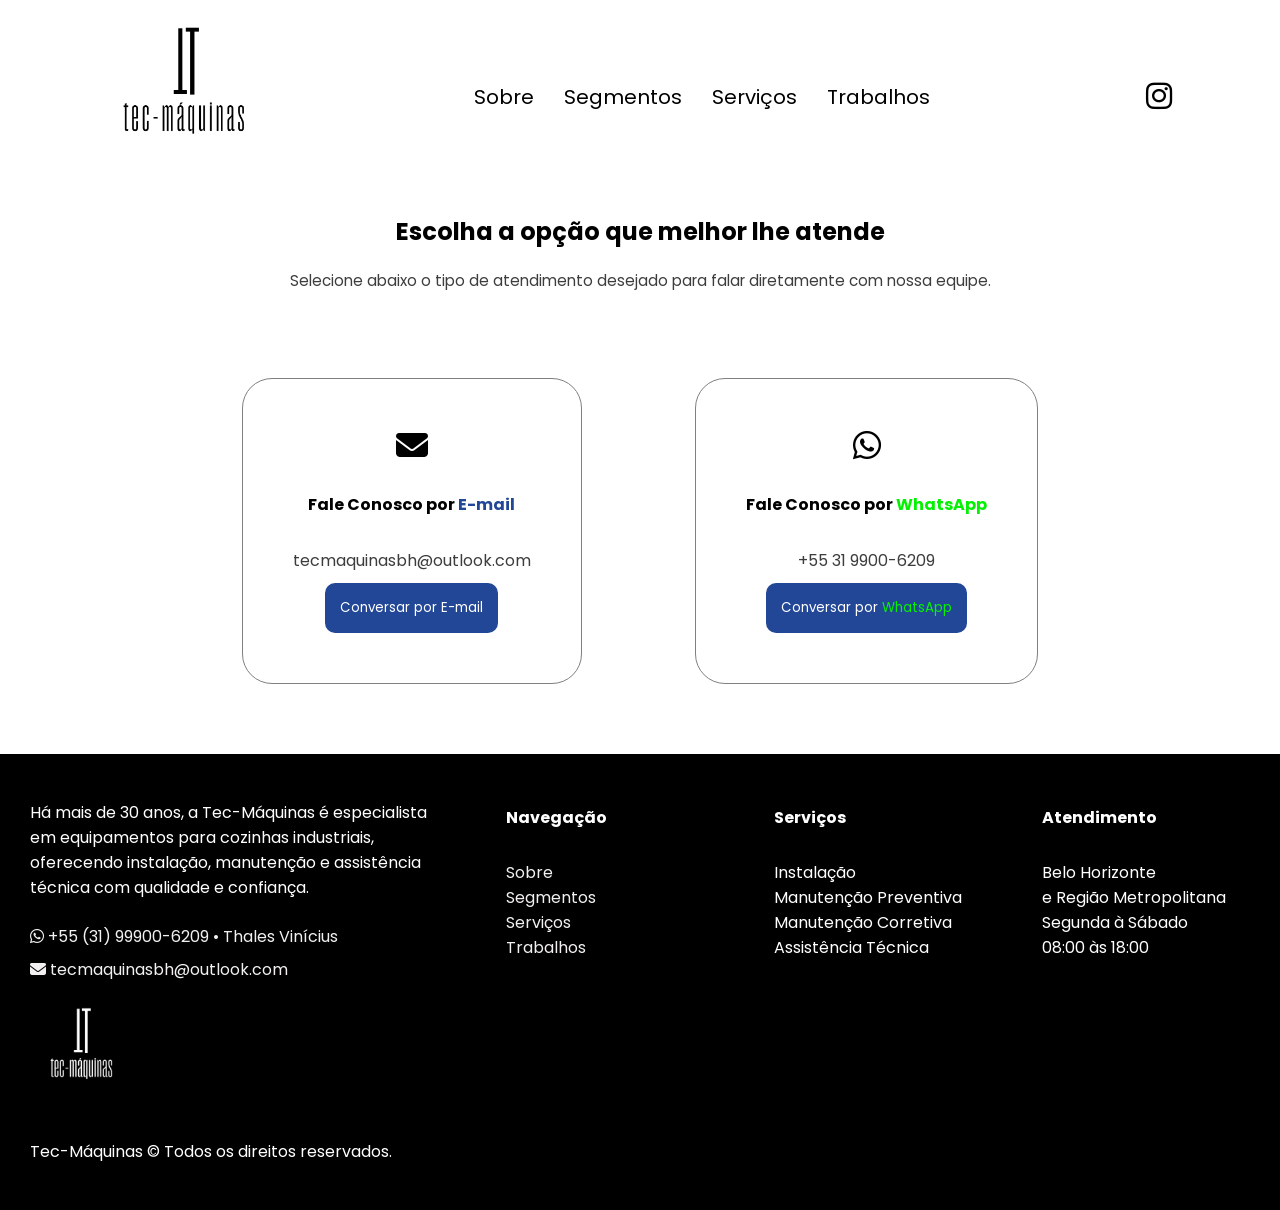
==== faleconosco.html @ 970ae254 "." ====
<!DOCTYPE html>
<html lang="pt-BR">

<head>
    <meta charset="UTF-8">
    <meta name="viewport" content="width=device-width, initial-scale=1.0">

    <link rel="stylesheet" href="assets/styles/style.css">
    <link rel="stylesheet" href="assets/styles/global.css">
    <link rel="stylesheet" href="assets/styles/responsividade.css">
    <link rel="stylesheet" href="assets/styles/sections.css">
    <link rel="stylesheet" href="assets/styles/style_faleconosco.css">

    <link rel="preconnect" href="https://fonts.googleapis.com">
    <link rel="preconnect" href="https://fonts.gstatic.com" crossorigin>

    <link href="https://fonts.googleapis.com/css2?family=Poppins:wght@100;200;300;400;500;600;700;800;900&display=swap"
        rel="stylesheet">

    <link rel="stylesheet" href="https://cdnjs.cloudflare.com/ajax/libs/font-awesome/6.7.2/css/all.min.css">

    <title>Tec-Máquinas | Fale Conosco</title>

    <link rel="icon" type="image/x-icon" href="imgs/logo branca png.png">
</head>

<body>
    <header>
        <div class="header_container">
            <a href="index.html">
                <img src="imgs/LOGO TEC-MAQUINAS BRANCA ESPACADO png.png" alt="">
            </a>
            <nav>
                <div class="nav_header">
                    <ul>
                        <li><a class="sobre-btn" href="./index.html#sobre-section">Sobre</a></li>
                        <li><a class="servicos-btn" href="./index.html#eq-section">Segmentos</a></li>
                        <li><a class="servicos-btn" href="./index.html#servicos-section">Serviços</a></li>
                        <li><a class="trabalhos-btn" href="./index.html#trabalhos-section">Trabalhos</a></li>
                    </ul>
                </div>
            </nav>
            <button class="menu-toggle">
                <i class="fa-solid fa-bars"></i>
            </button>
            <a href="https://www.instagram.com/tecmaquinascozinhasindustriais?utm_source=ig_web_button_share_sheet&igsh=ZDNlZDc0MzIxNw=="
                target="_blank">
                <i class="fa-brands fa-instagram"></i>
            </a>
        </div>
    </header>

    <main>
        <div class="container">
            <h2 style="text-align: center;">Escolha a opção que melhor lhe atende</h2>
            <p style="text-align: center; font-size: 0.95rem; color: #3d3d3d; margin-top: 8px;">
                Selecione abaixo o tipo de atendimento desejado para falar diretamente com nossa equipe.
            </p>
            <div class="container_fale_conosco">

                <div class="container_child_fale_conosco">
                    <i class="fa-solid fa-envelope" ;></i>
                    <h4>Fale Conosco por <span style="color: #224797;">E-mail</span></h4>
                    <span style="color: #3d3d3d;">tecmaquinasbh@outlook.com</span>
                    <a href="mailto:tecmaquinasbh@outlook.com" target="_blank">
                        <button>Conversar por E-mail</button>
                    </a>
                </div>
                <div class="container_child_fale_conosco">
                    <i class="fa-brands fa-whatsapp"></i>
                    <h4>Fale Conosco por <span style="color: rgb(4, 241, 4);">WhatsApp</span></h4>
                    <span style="color: #3d3d3d;">+55 31 9900-6209</span>
                    <a href="https://wa.me/5531999006209" target="_blank">
                        <button>Conversar por <span style="color: rgb(4, 241, 4);">WhatsApp</span></button>
                    </a>
                </div>

            </div>
        </div>
    </main>

    <footer>

        <div class="footer_container">
            <div class="containers_child_footer">

                <p>
                    Há mais de 30 anos, a Tec-Máquinas é especialista em equipamentos para cozinhas industriais,
                    oferecendo instalação, manutenção e assistência técnica com qualidade e confiança.

                </p>

                <a href="https://wa.me/5531999006209">
                    <i class="fa-brands fa-whatsapp"></i>
                    <span>+55 (31) 99900-6209 • Thales Vinícius</span>
                </a>

                <a href="mailto:tecmaquinasbh@outlook.com">
                    <i class="fa-solid fa-envelope"></i>
                    <span>tecmaquinasbh@outlook.com</span>
                </a>
                <img src="imgs/logo branca png.png" alt="">
                <p>Tec-Máquinas &copy; Todos os direitos reservados.</p>
            </div>
            <div class="containers_child_footer">
                <h4>
                    Navegação
                </h4>
                <ul>
                    <li><a class="sobre-btn" href="./index.html#sobre-section">Sobre</a></li>
                    <li><a class="servicos-btn" href="./index.html#eq-section">Segmentos</a></li>
                    <li><a class="servicos-btn" href="./index.html#servicos-section">Serviços</a></li>
                    <li><a class="trabalhos-btn" href="./index.html#trabalhos-section">Trabalhos</a></li>
                </ul>
            </div>
            <div class="containers_child_footer">
                <h4>
                    Serviços
                </h4>
                <ul>
                    <li>Instalação</li>
                    <li>Manutenção Preventiva</li>
                    <li>Manutenção Corretiva</li>
                    <li>Assistência Técnica</li>
                </ul>
            </div>
            <div class="containers_child_footer">
                <h4>
                    Atendimento
                </h4>
                <ul>
                    <li>Belo Horizonte <br>e Região Metropolitana</li>
                    <li>Segunda à Sábado</li>
                    <li>08:00 às 18:00</li>
                </ul>
            </div>
        </div>


    </footer>
    
    <a href="#" id="btn-topo" class="btn-subir">⬆</a>
    <script src="assets/scripts/scripts.js"></script>
</body>

</html>
---- assets/styles/style.css ----
/* HEADER */
.header_container {
    display: flex;
    justify-content: space-around;
    align-items: center;
    flex-direction: row;
    flex-wrap: wrap;
    padding: 0px;
    margin: 0px;
}

.header_container img {
    max-width: 150px;
    height: auto;
    transition: 0.3s;
    padding: 0px;
    margin: 0px;
}

.header_container img:hover {
    transition: 0.5s;
    transform: scale(1.02);
}

.nav_header {
    text-decoration: none;
    list-style: none;
    color: black;
}

.nav_header ul {
    font-size: 20px;
    display: flex;
}

.nav_header li:hover {
    transition: 0.3s;
    transform: scale(1.03);
    cursor: pointer;
    color: rgb(34, 71, 151);
}

.nav_header li {
    transition: 0.3s;
}

.nav_header a {
    transition: 0.3s;
}

.nav_header a:hover {
    transition: 0.3s;
    transform: scale(1.03);
    cursor: pointer;
    color: rgb(34, 71, 151);
}

.header_container i {
    font-size: 30px;
    color: rgb(0, 0, 0);
    transition: 0.3s;
}

.header_container i:hover {
    cursor: pointer;
    color: #C13584;
    transform: scale(1.03);
}

.btn-orcamento {

    size: 330px;
    font-family: "Poppins";
    border-radius: 10px;
    border: none;
    padding: 15px;
    color: white;
    background-color: rgb(34, 71, 151);
}

.btn-orcamento:hover {
    cursor: pointer;
    transition: 0.3s;
    transform: scale(1.02);
}

/* MAIN */

.main-section {
    /* Criamos uma camada preta transparente em cima da imagem */
    background-image: linear-gradient(rgba(0, 0, 0, 0.3), rgba(0, 0, 0, 0.3)), url(../../imgs/cozinha-industrial-editada.jpg);
    /* 3. A imagem lá no fundo */
    /* 3. A imagem lá no fundo */
    background-repeat: no-repeat;
    background-size: cover;
    background-position: center;
    box-shadow: 0 10px 30px rgba(0, 0, 0, 0.3);
    width: 100%;
    height: 550px;

    /* Propriedades extras para alinhar os textos que você colocar dentro dela */
    display: flex;
    justify-content: center;
    text-align: center;
    align-items: center;
    color: white;
    font-size: 20px;
}

.main-section p {
    max-width: 650px;
    line-height: 1.7;
}



.cards-container {
    display: flex;
    flex-direction: row;
    flex-wrap: wrap;
    justify-content: center;
    gap: 20px;
    margin-top: 30px;
    width: 100%;
}


.card-eq {
    display: flex;
    align-items: center;
    flex-direction: column;
    text-align: center;

    border-radius: 8px;
    padding: 24px;
    width: 280px;
    box-shadow: 0 4px 6px rgba(34, 71, 151, 0.58);
    transition: transform 0.2s;
}

.card-eq:hover {
    transform: translateY(-5px);
}


.card-eq img {
    border-radius: 5px;
    width: 100%;
    height: auto;
    margin-bottom: 16px;
}

/* BOX-HELP */

.container-boxh {
    margin: 100px 200px 100px 200px;
    border-radius: 30px;
    border: 1px solid rgba(128, 128, 128, 0.357);
    padding: 40px 0px 40px 0px;
    text-align: center;
    display: flex;
    align-items: center;
    flex-direction: column;
    justify-content: center;
    font-size: 15px;
}

.container-boxh p {
    max-width: 590px;
    padding: 20px;
}

.container-boxh button {
    font-size: 17px;
    font-family: "Poppins";
    border-radius: 10px;
    border: none;
    padding: 15px;
    color: white;
    background-color: #239627;

}

.container-boxh button:hover {
    cursor: pointer;
    transition: 0.2s;
    transform: scale(1.02);
}


/* SOBRE */

.container-sobre {
    background-color: rgba(211, 205, 205, 0.295);
    padding: 20px;
    border-radius: 30px 30px 0px 0px;
    margin-top: 100px;
    display: flex;
    flex-direction: row;
    align-items: center;
    justify-content: center;
    gap: 40px;

}

.sobre-desc {
    flex: 1;
    max-width: 50%;
}

.sobre-img {
    flex: 1;
    max-width: 45%;
}

.container-sobre img {
    border-radius: 30px;
    width: 100%;
    /* Em vez de 500px fixos, ela vai se adaptar ao tamanho da div pai */
    max-width: 500px;
    /* Mas ela nunca vai passar de 500px se a tela for gigante */
    height: auto;
    transition: 0.2s;
    box-shadow: 20px 10px 30px rgba(0, 0, 0, 0.6);
}

.container-sobre img:hover {
    cursor: pointer;
    transition: 0.2s;
    transform: scale(1.01);
}

/* BOX-SOBRE */

.container_box_sobre {
    background-color: rgba(211, 205, 205, 0.295);
    padding: 20px;
    border-radius: 0px 0px 30px 30px;
    display: flex;
    justify-content: space-evenly;
    align-items: center;
    flex-direction: row;
    gap: 40px;
    text-align: center;
    padding: 50px;
}

.card-box-sobre {
    display: flex;
    justify-content: center;
    align-items: center;
    flex-direction: column;
    border-radius: 30px;
    padding: 20px;
    border: 1px solid rgba(82, 80, 80, 0.548);
    box-shadow: 5px 10px 5px rgba(0, 0, 0, 0.3);

}

.card-box-sobre:hover {
    cursor: default;
    transform: translateY(-1px);
    transition: 0.2s;
    border: 1px solid #224797;
}

.card-box-sobre p {
    max-width: 250px;
    line-height: 1.5;
}

.card-box-sobre i {
    color: #224797;
    font-size: 25px;
}

/* TRABALHOS REALIZADOS */

.container_trabalhos {
    display: flex;
    flex-direction: row;
    align-items: center;
    /* Alinha o texto e a imagem verticalmente ao centro */
    justify-content: space-between;
    /* Distribui o espaço entre o texto e a imagem */
    gap: 30px;
    /* Um espaço um pouco maior fica mais elegante */
    padding: 40px;
    /* Espaçamento interno para o conteúdo não colar na borda da tela */
}

.container_trabalhos h4 {
    color: #224797;
}

/* Garante que o texto e a imagem dividam o espaço meio a meio */
.trabalhos_conteudo,
.trabalhos_imagem {
    flex: 1;
}

.container_trabalhos img {
    transition: 0.3s;
    box-shadow: 10px 10px 30px;
    width: 100%;
    max-width: 550px;
    height: 350px;
    object-fit: cover;
    border-radius: 20px;
}

.container_trabalhos img:hover {
    box-shadow: 10px 10px 30px;
    cursor: default;
    transition: 0.3s;
    transform: scale(1.01);
}

.footer_container {
    padding: 150px;
    color: #F2F0F0;
    padding: 30px;
    background-color: black;
    justify-content: space-around;
    gap: 30px;
    display: grid;
    grid-template-columns: 2fr 1fr 1fr 1fr;
    gap: 60px;
}

.footer_container img {
    padding: 0px;
    margin: 0px;
    max-width: 100px;
    height: auto;
    transition: 0.2s;
}

.containers_child_footer {
    display: flex;
    gap: 0.5rem;
    flex-direction: column;
    color: #F2F0F0;
    max-width: 550px;
}

.containers_child_footer a {
    padding: 0px;
    margin: 0px;
    transition: 0.3s;
    color: #F2F0F0;
}

.containers_child_footer i:hover {
    cursor: default;
}

.containers_child_footer span:hover {
    cursor: pointer;
    transition: 0.1s;
    color: #224797;
}

.containers_child_footer {
    display: flex;
    gap: 0.5rem;
    flex-direction: column;
    color: white;
    max-width: 550px;
}

.containers_child_footer a {
    text-decoration: none;
    list-style: none;
    color: white;
    padding: 0px;
    margin: 0px;
    transition: 0.3s;
    color: #F2F0F0;
}

.containers_child_footer a:hover {
    cursor: pointer;
    transition: 0.1s;
    color: #224797;
}

.containers_child_footer li:hover {
    color: #3a77fcc5;
    cursor: default;
}

/* SERVIÇOS */

.container-cards-servicos {
    transition: 0.3s;
    padding: 30px;
    gap: 70px;
    display: flex;
    text-align: start;
    justify-content: space-around;
    flex-direction: row;
}

.cards-servicos {
    padding: 50px;
    border-radius: 30px;
    border: solid 1px rgba(48, 47, 47, 0.719);
}

.cards-servicos i {
    transition: 0.3s;
    background-color: #2247972c;
    color: black;
    font-size: 25px;
    margin: 5px;
    padding: 15px;
    border-radius: 5px;
    border: solid 1px rgba(0, 0, 0, 0);
}

.cards-servicos:hover {
    box-shadow: 5px 10px 40px rgba(0, 0, 0, 0.137);
    cursor: default;
    transition: 0.3s;
    border-color: #224797;
}

.cards-servicos:hover i {
    cursor: default;
    transition: 0.3s;
    color: white;
    background-color: #224797;
}
.menu-toggle {
    display: none;

    background: none;
    border: none;

    font-size: 30px;
    cursor: pointer;
}

.whatsapp-float {
    position: fixed;
    left: 20px;
    bottom: 20px;

    width: 60px;
    height: 60px;

    background-color: #25D366;
    color: white;

    border-radius: 50%;

    display: flex;
    justify-content: center;
    align-items: center;

    text-decoration: none;

    font-size: 32px;

    box-shadow: 0 5px 15px rgba(0,0,0,.3);

    transition: .3s;
    z-index: 9999;
}

.whatsapp-float:hover {
    transform: scale(1.08);
    background-color: #20b358;
}
.whatsapp-float {
    animation: aparecer 0.5s ease;
}

@keyframes aparecer {
    from {
        opacity: 0;
        transform: translateY(20px);
    }

    to {
        opacity: 1;
        transform: translateY(0);
    }
}
.whatsapp-float {
    opacity: 1;
    transition: opacity .3s ease;
}

.whatsapp-float.hide {
    opacity: 0;
    pointer-events: none;
}
---- assets/styles/global.css ----
ul {
    gap: 30px;
    list-style-type: none;
    padding: 0;
    margin: 0;
}

html,
body {
    font-family: "Poppins";
    padding: 0px;
    margin: 0px;
    scroll-behavior: smooth;
}

.container {
    margin: 0 10%;
}

header {
    margin: 0px;
    padding: 0px;
}

a {
    color: black;
    text-decoration: none;
}

.btn-subir {
    transition: 0.3s;
    position: fixed;
    bottom: 20px;
    right: 20px;
    background-color: #224797;
    color: white;
    padding: 10px 15px;
    border-radius: 5px;
    text-decoration: none;
    z-index: 9999;
    /* <--- Adicione isso aqui! */
    display: inline-block;
}

.btn-subir:hover {
    transition: 0.3s;
    transform: scale(1.03);
    background-color: #0056b3;
    /* Cor quando passa o mouse */
}
---- assets/styles/responsividade.css ----
/* =======================================================
   TABLETS
======================================================= */

@media (max-width: 992px) {

    .trabalhos-section.mobile {
        display: block;
    }

    body {
        padding: 0px;
        margin: 0px;
    }

    .header_container {
        display: flex;
        flex-direction: row;
        padding: 0px;
        margin: 0px;
    }

    .nav_header ul {
        gap: 20px;
        font-size: 18px;
    }

    .container-sobre {
        flex-direction: column;
        text-align: center;
    }

    .sobre-desc,
    .sobre-img {
        max-width: 100%;
    }

    .container_box_sobre {
        flex-wrap: wrap;
    }

    .container-cards-servicos {
        flex-wrap: wrap;
        justify-content: center;
        gap: 30px;
    }

    .footer_container {
        
        grid-template-columns: 1fr 1fr;
        gap: 40px;
    }

    .containers_child_footer{
        text-align: start;
    }

    .container-boxh {
        margin: 80px 40px;
    }

    .container_trabalhos {
        flex-direction: column;
        text-align: center;
    }

    .container_trabalhos:nth-child(even) {
        flex-direction: column;
    }

    .container_trabalhos img {
        max-width: 100%;
        height: auto;
    }

    .container {
        padding: 0px;
        margin: 0px;
    }

    * {
        box-sizing: border-box;
    }

}

/* =======================================================
   CELULARES
======================================================= */

@media (max-width:768px) {
    

    * {
        box-sizing: border-box;
    }

    .container {
        padding: 0px;
        margin: 0px;
    }

    h2 {
        font-size: 2rem;
    }

    p {
        font-size: .95rem;
    }

    .container {
        margin: 0;
        padding: 20px;
    }

    /* HEADER */

    body {
        padding: 0px;
        margin: 0px;
    }

    .header_container {
        display: flex;
        flex-direction: row;
        padding: 0px;
        margin: 0px;
    }

    .header_container img {
        width: 130px;
    }

    .nav_header ul {
        flex-direction: column;
        gap: 15px;
        font-size: 18px;
        align-items: center;
    }

    /* HERO */

    .main-section {
        height: 420px;
        padding: 30px;
        font-size: 16px;
        width: 100%;
    }

    .main-section p {
        padding: 0 !important;
    }

    .btn-orcamento {
        width: 100%;
        max-width: 300px;
    }

    /* SEGMENTOS */

    .cards-container {
        gap: 20px;
    }

    .card-eq {
        width: 100%;
        max-width: 350px;
    }

    /* SOBRE */

    .container-sobre {
        margin-top: 100px;
        flex-direction: column;
        text-align: center;
        gap: 30px;
    }

    .sobre-desc,
    .sobre-img {
        max-width: 100%;
    }

    .container_box_sobre {
        flex-direction: column;
        gap: 20px;
        margin-bottom: 80px;
    }

    .card-box-sobre {
        width: 100%;
        box-sizing: border-box;
    }

    /* SERVIÇOS */

    .container-cards-servicos {
        flex-direction: column;
        align-items: center;
        gap: 25px;
    }

    .cards-servicos {
        width: 100%;
        max-width: 350px;
        padding: 30px;
        box-sizing: border-box;
    }

    /* TRABALHOS */

    .container_trabalhos {
        flex-direction: column !important;
        text-align: center;
        padding: 20px;
    }

    
    .container_trabalhos img {
        width: 100%;
        height: auto;
    }

    .trabalhos_imagem {
        width: 300px;
    }
    .trabalhos_conteudo{
        font-size: 15px;
    }


    /* CONTATO */

    .container-boxh {
        margin: 70px 20px;
        padding: 30px 20px;
    }

    /* FOOTER */

    .footer_container {
        grid-template-columns: 1fr;
        
        padding: 40px 20px;
        gap: 35px;
    }

    .containers_child_footer {
        align-items: start;
    }


    .menu-toggle {

        display: block;

    }



    .nav_header {
        z-index: 9999;



        position: absolute;



        top: 90px;

        left: 0;



        width: 100%;



        background: white;



        display: none;



        padding: 20px 0;



        box-shadow: 0 5px 15px rgba(0, 0, 0, .1);

    }



    .nav_header ul {



        flex-direction: column;

        align-items: center;

        gap: 20px;



    }



    .nav_header.active {

        display: block;
        z-index: 999;

    }
}
---- assets/styles/sections.css ----
#eq-section {
    margin-top: 60px;
    padding: 20px;
    text-align: center;
    display: flex;
    flex-direction: column;
    align-items: center;
}

#trabalhos-section {
    background-color: rgba(211, 205, 205, 0.295);
    padding: 20px;
    border-radius: 30px
}
#servicos-section{
    margin-bottom: 100px;
    margin-top: 100px;
}
---- assets/styles/style_faleconosco.css ----
.container_fale_conosco {
    display: flex;
    text-align: center;
    flex-direction: row;
    justify-content: space-evenly;

}

.container_child_fale_conosco {
    border: 1px solid gray;
    border-radius: 30px;
    padding: 50px;
    margin: 70px 0px 70px 0px;
    display: flex;
    flex-direction: column;
    gap: 10px;
    font-size: 1rem;
}
.container_child_fale_conosco i{
    font-size: 2rem;
}

.container_child_fale_conosco button {
    size: 330px;
    font-family: "Poppins";
    border-radius: 10px;
    border: none;
    padding: 15px;
    color: white;
    background-color: rgb(34, 71, 151);
    transition: 0.3s;
}
.container_child_fale_conosco button:hover{
    cursor: pointer;
    transition: 0.3s;
    transform: scale(1.02);
}

@media (max-width:768px){

    .container_fale_conosco{
        flex-direction: column;
        align-items: center;
    }

    .container_child_fale_conosco{
        width:90%;
        margin:20px 0;
    }

}
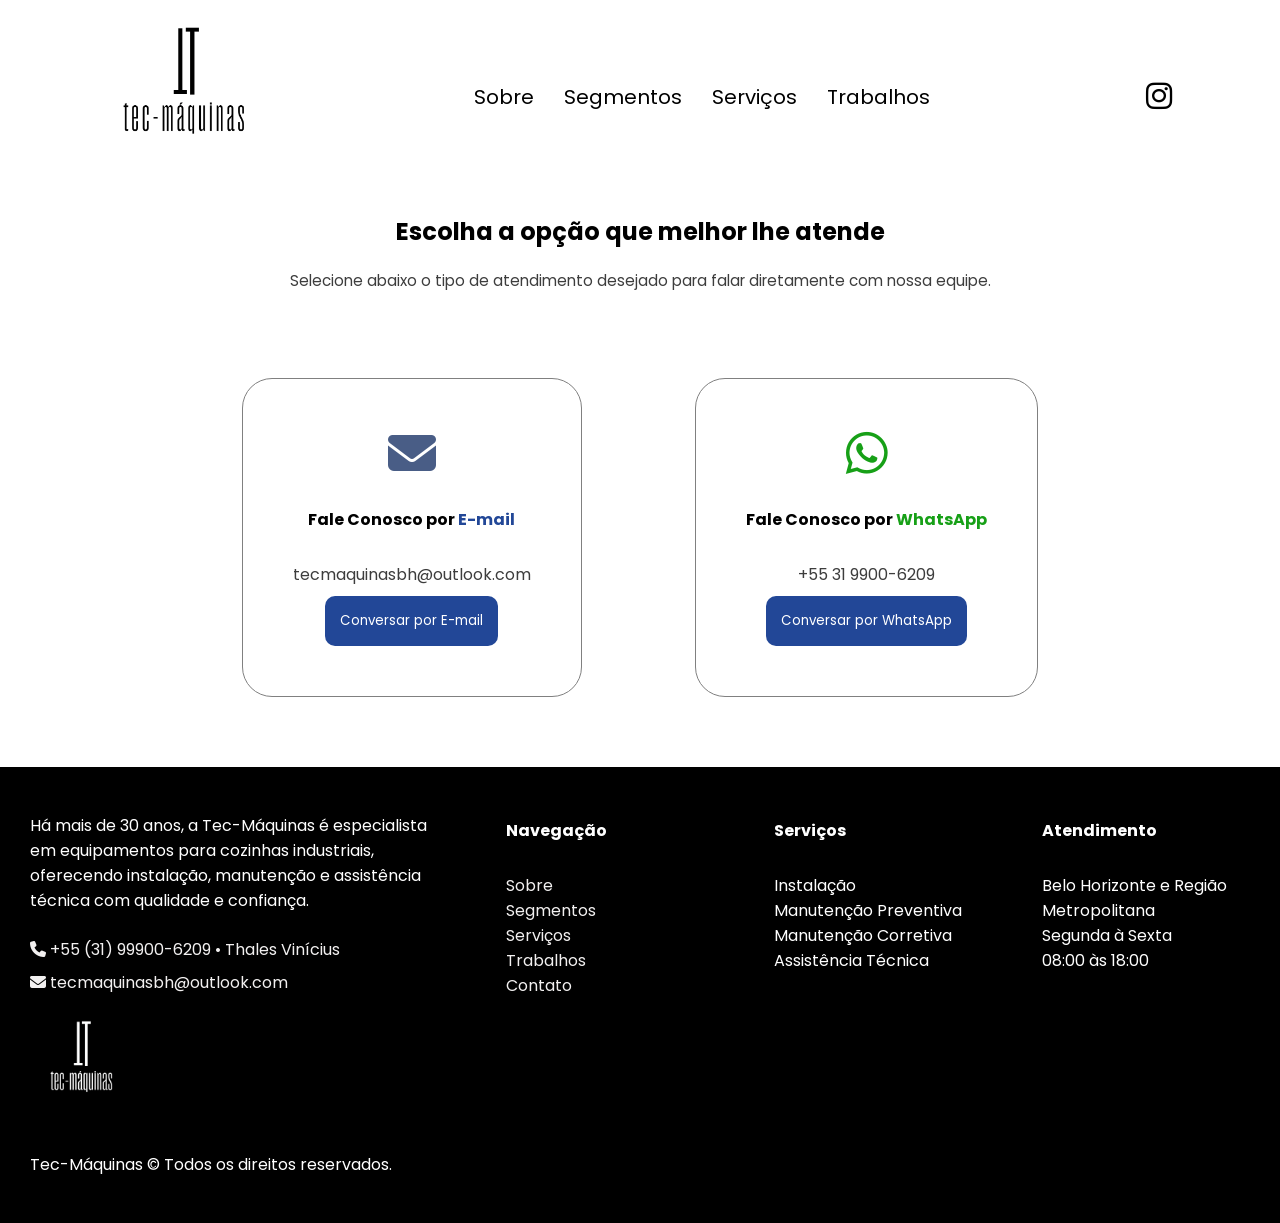
==== commit aad2af9e: "." ====
--- a/faleconosco.html
+++ b/faleconosco.html
@@ -59,7 +59,7 @@
             <div class="container_fale_conosco">
 
                 <div class="container_child_fale_conosco">
-                    <i class="fa-solid fa-envelope" ;></i>
+                    <i class="fa-solid fa-envelope" style="color: #495d86;"></i>
                     <h4>Fale Conosco por <span style="color: #224797;">E-mail</span></h4>
                     <span style="color: #3d3d3d;">tecmaquinasbh@outlook.com</span>
                     <a href="mailto:tecmaquinasbh@outlook.com" target="_blank">
@@ -67,11 +67,11 @@
                     </a>
                 </div>
                 <div class="container_child_fale_conosco">
-                    <i class="fa-brands fa-whatsapp"></i>
-                    <h4>Fale Conosco por <span style="color: rgb(4, 241, 4);">WhatsApp</span></h4>
+                    <i class="fa-brands fa-whatsapp" style="color: rgb(23, 160, 23);"></i>
+                    <h4>Fale Conosco por <d style="color: rgb(23, 160, 23);">WhatsApp</h4>
                     <span style="color: #3d3d3d;">+55 31 9900-6209</span>
                     <a href="https://wa.me/5531999006209" target="_blank">
-                        <button>Conversar por <span style="color: rgb(4, 241, 4);">WhatsApp</span></button>
+                        <button>Conversar por WhatsApp</button>
                     </a>
                 </div>
 
@@ -90,8 +90,8 @@
 
                 </p>
 
-                <a href="https://wa.me/5531999006209">
-                    <i class="fa-brands fa-whatsapp"></i>
+                <a href="tel:+553199900-6209">
+                    <i class="fa-solid fa-phone"></i>
                     <span>+55 (31) 99900-6209 • Thales Vinícius</span>
                 </a>
 
@@ -107,10 +107,11 @@
                     Navegação
                 </h4>
                 <ul>
-                    <li><a class="sobre-btn" href="./index.html#sobre-section">Sobre</a></li>
-                    <li><a class="servicos-btn" href="./index.html#eq-section">Segmentos</a></li>
-                    <li><a class="servicos-btn" href="./index.html#servicos-section">Serviços</a></li>
-                    <li><a class="trabalhos-btn" href="./index.html#trabalhos-section">Trabalhos</a></li>
+                    <li><a class="sobre-btn" href="#sobre-section">Sobre</a></li>
+                    <li><a class="servicos-btn" href="#eq-section">Segmentos</a></li>
+                    <li><a class="servicos-btn" href="#servicos-section">Serviços</a></li>
+                    <li><a class="trabalhos-btn" href="#trabalhos-section">Trabalhos</a></li>
+                    <li><a href="#contato-section">Contato</a></li>
                 </ul>
             </div>
             <div class="containers_child_footer">
@@ -129,8 +130,8 @@
                     Atendimento
                 </h4>
                 <ul>
-                    <li>Belo Horizonte <br>e Região Metropolitana</li>
-                    <li>Segunda à Sábado</li>
+                    <li>Belo Horizonte e Região Metropolitana</li>
+                    <li>Segunda à Sexta</li>
                     <li>08:00 às 18:00</li>
                 </ul>
             </div>
@@ -138,7 +139,7 @@
 
 
     </footer>
-    
+
     <a href="#" id="btn-topo" class="btn-subir">⬆</a>
     <script src="assets/scripts/scripts.js"></script>
 </body>
--- a/assets/styles/style.css
+++ b/assets/styles/style.css
@@ -144,9 +144,10 @@
 
 
 .card-eq img {
+    object-fit: cover;
     border-radius: 5px;
     width: 100%;
-    height: auto;
+    height: 200px;
     margin-bottom: 16px;
 }
 
@@ -245,12 +246,13 @@
     padding: 50px;
 }
 
-.card-box-sobre {
+.card-box-sobre {    
     display: flex;
     justify-content: center;
     align-items: center;
     flex-direction: column;
     border-radius: 30px;
+    height: 200px;
     padding: 20px;
     border: 1px solid rgba(82, 80, 80, 0.548);
     box-shadow: 5px 10px 5px rgba(0, 0, 0, 0.3);
@@ -403,6 +405,7 @@
 }
 
 .cards-servicos {
+    width: 100%;
     padding: 50px;
     border-radius: 30px;
     border: solid 1px rgba(48, 47, 47, 0.719);
@@ -419,6 +422,30 @@
     border: solid 1px rgba(0, 0, 0, 0);
 }
 
+.cards-servicos ul {
+    list-style: none;
+    padding: 0;
+    margin: 15px 0 0;
+}
+
+.cards-servicos li {
+    margin: 8px 0;
+    text-align: left;
+}
+
+.cards-servicos li::before {
+    content: "✓";
+    color: #224797;
+    font-weight: bold;
+    margin-right: 8px;
+}
+
+.destaque-contrato {
+    transform: scale(1.03);
+    border: 1px solid #1d7a1d;
+    position: relative;
+}
+
 .cards-servicos:hover {
     box-shadow: 5px 10px 40px rgba(0, 0, 0, 0.137);
     cursor: default;
@@ -432,6 +459,14 @@
     color: white;
     background-color: #224797;
 }
+
+
+.tag-card{
+    display: flex;
+    justify-content: center;
+    font-size: 14px
+}
+
 .menu-toggle {
     display: none;
 
--- a/assets/styles/style_faleconosco.css
+++ b/assets/styles/style_faleconosco.css
@@ -13,11 +13,11 @@
     margin: 70px 0px 70px 0px;
     display: flex;
     flex-direction: column;
-    gap: 10px;
+    gap: 9px;
     font-size: 1rem;
 }
 .container_child_fale_conosco i{
-    font-size: 2rem;
+    font-size: 3rem;
 }
 
 .container_child_fale_conosco button {
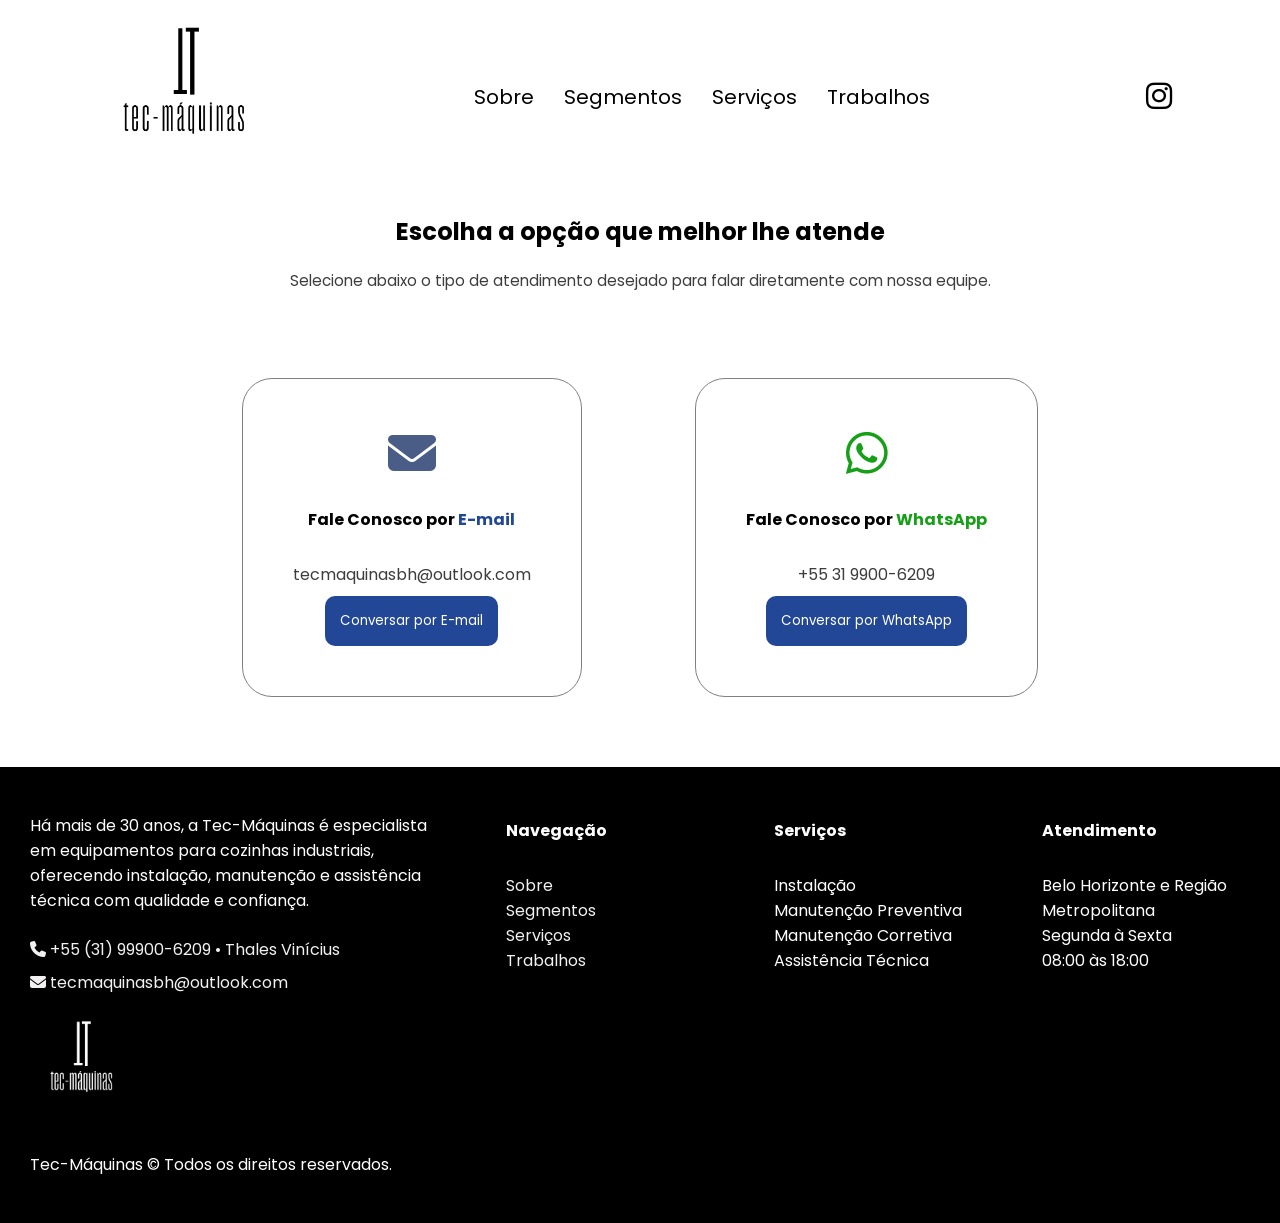
==== commit e6d62aea: "feat: criar páginas individuais dos segmentos e aprimorar estrutura SEO - Criadas páginas individuai" ====
--- a/faleconosco.html
+++ b/faleconosco.html
@@ -70,7 +70,7 @@
                     <i class="fa-brands fa-whatsapp" style="color: rgb(23, 160, 23);"></i>
                     <h4>Fale Conosco por <d style="color: rgb(23, 160, 23);">WhatsApp</h4>
                     <span style="color: #3d3d3d;">+55 31 9900-6209</span>
-                    <a href="https://wa.me/5531999006209" target="_blank">
+                    <a href="https://wa.me/5531999006209?text=Ol%C3%A1!%20Gostaria%20de%20solicitar%20um%20or%C3%A7amento%20para%20meu%20equipamento.%20Poderia%20me%20ajudar%3F" target="_blank">
                         <button>Conversar por WhatsApp</button>
                     </a>
                 </div>
@@ -107,11 +107,10 @@
                     Navegação
                 </h4>
                 <ul>
-                    <li><a class="sobre-btn" href="#sobre-section">Sobre</a></li>
-                    <li><a class="servicos-btn" href="#eq-section">Segmentos</a></li>
-                    <li><a class="servicos-btn" href="#servicos-section">Serviços</a></li>
-                    <li><a class="trabalhos-btn" href="#trabalhos-section">Trabalhos</a></li>
-                    <li><a href="#contato-section">Contato</a></li>
+                    <li><a class="sobre-btn" href="./index.html#sobre-section">Sobre</a></li>
+                    <li><a class="servicos-btn" href="./index.html#eq-section">Segmentos</a></li>
+                    <li><a class="servicos-btn" href="./index.html#servicos-section">Serviços</a></li>
+                    <li><a class="trabalhos-btn" href="./index.html#trabalhos-section">Trabalhos</a></li>
                 </ul>
             </div>
             <div class="containers_child_footer">
--- a/assets/styles/style.css
+++ b/assets/styles/style.css
@@ -87,10 +87,7 @@
 /* MAIN */
 
 .main-section {
-    /* Criamos uma camada preta transparente em cima da imagem */
     background-image: linear-gradient(rgba(0, 0, 0, 0.3), rgba(0, 0, 0, 0.3)), url(../../imgs/cozinha-industrial-editada.jpg);
-    /* 3. A imagem lá no fundo */
-    /* 3. A imagem lá no fundo */
     background-repeat: no-repeat;
     background-size: cover;
     background-position: center;
@@ -98,20 +95,37 @@
     width: 100%;
     height: 550px;
 
-    /* Propriedades extras para alinhar os textos que você colocar dentro dela */
     display: flex;
     justify-content: center;
     text-align: center;
     align-items: center;
     color: white;
+
+}
+
+.btn_saiba_mais_eq {
+    font-size: 15px;
+    padding: 15px;
+    border: none;
+    background-color: #224797;
+    color: white;
+    border-radius: 10px;
+    transition: 0.3s;
+    margin: 20px;
+}
+
+.btn_saiba_mais_eq:hover {
+    cursor: pointer;
+    transition: 0.3s;
+    transform: scale(1.04);
+}
+
+.main-section p {
+    margin: 30px;
     font-size: 20px;
-}
-
-.main-section p {
-    max-width: 650px;
-    line-height: 1.7;
-}
-
+    text-align: center;
+    line-height: 1.5;
+}
 
 
 .cards-container {
@@ -147,7 +161,7 @@
     object-fit: cover;
     border-radius: 5px;
     width: 100%;
-    height: 200px;
+    height: 280px;
     margin-bottom: 16px;
 }
 
@@ -246,7 +260,7 @@
     padding: 50px;
 }
 
-.card-box-sobre {    
+.card-box-sobre {
     display: flex;
     justify-content: center;
     align-items: center;
@@ -461,7 +475,7 @@
 }
 
 
-.tag-card{
+.tag-card {
     display: flex;
     justify-content: center;
     font-size: 14px
@@ -498,7 +512,7 @@
 
     font-size: 32px;
 
-    box-shadow: 0 5px 15px rgba(0,0,0,.3);
+    box-shadow: 0 5px 15px rgba(0, 0, 0, .3);
 
     transition: .3s;
     z-index: 9999;
@@ -508,6 +522,7 @@
     transform: scale(1.08);
     background-color: #20b358;
 }
+
 .whatsapp-float {
     animation: aparecer 0.5s ease;
 }
@@ -523,6 +538,7 @@
         transform: translateY(0);
     }
 }
+
 .whatsapp-float {
     opacity: 1;
     transition: opacity .3s ease;
@@ -531,4 +547,327 @@
 .whatsapp-float.hide {
     opacity: 0;
     pointer-events: none;
+}
+
+/* ========================= */
+/* Página de Segmentos */
+/* ========================= */
+
+.container_segmento {
+    width: 100%;
+    max-width: 1300px;
+    margin: auto;
+    padding: 60px 20px;
+
+    display: flex;
+    flex-direction: column;
+    align-items: center;
+    text-align: center;
+    gap: 30px;
+}
+
+.container_segmento img {
+    width: 100%;
+    max-width: 220px;
+    border-radius: 20px;
+}
+
+.container_segmento h1 {
+    font-size: 2.4rem;
+    color: #224797;
+}
+
+.descricao-principal {
+    max-width: 900px;
+    font-size: 1.1rem;
+    line-height: 1.8;
+}
+
+.container_segmento_espec {
+
+    width: 100%;
+
+    display: grid;
+    grid-template-columns: repeat(auto-fit, minmax(320px, 1fr));
+
+    gap: 30px;
+
+    margin-top: 20px;
+
+}
+
+.card_segmento_espec {
+
+    background: #fff;
+
+    border-radius: 20px;
+
+    padding: 30px;
+
+    border: 1px solid #ececec;
+
+    box-shadow: 0 10px 30px rgba(0, 0, 0, .10);
+
+    display: flex;
+    flex-direction: column;
+
+    transition: .3s;
+
+}
+
+.card_segmento_espec:hover {
+
+    transform: translateY(-8px);
+
+    box-shadow: 0 18px 35px rgba(0, 0, 0, .15);
+
+}
+
+.card_segmento_espec h2 {
+
+    color: #224797;
+
+    margin-bottom: 20px;
+
+    font-size: 1.5rem;
+
+    text-align: center;
+
+}
+
+.card_segmento_espec p {
+
+    line-height: 1.8;
+
+    text-align: justify;
+
+    color: #555;
+
+}
+
+.card_segmento_espec ul {
+
+    list-style: none;
+
+    padding: 0;
+
+    margin: 0;
+
+    display: flex;
+
+    flex-direction: column;
+
+    gap: 14px;
+
+}
+
+.card_segmento_espec li {
+
+    display: flex;
+
+    align-items: flex-start;
+
+    gap: 10px;
+
+    text-align: left;
+
+    line-height: 1.6;
+
+    font-size: 1rem;
+
+}
+
+.servicos li::before {
+
+    content: "✓";
+
+    color: #224797;
+
+    font-weight: bold;
+
+    font-size: 1.1rem;
+
+}
+
+.problemas-lista i {
+
+    color: #d35400;
+
+    min-width: 18px;
+
+    margin-top: 4px;
+
+}
+
+.beneficios {
+
+    width: 100%;
+    margin-top: 70px;
+    text-align: center;
+
+}
+
+.beneficios h2 {
+
+    color: #224797;
+    margin-bottom: 40px;
+
+}
+
+.beneficios-grid {
+
+    display: grid;
+    grid-template-columns: repeat(auto-fit, minmax(250px, 1fr));
+    gap: 25px;
+
+}
+
+.beneficio-card {
+
+    background: #fff;
+    border-radius: 20px;
+    padding: 30px;
+    box-shadow: 0 8px 20px rgba(0, 0, 0, .10);
+    transition: .3s;
+
+}
+
+.beneficio-card:hover {
+
+    transform: translateY(-6px);
+
+}
+
+.beneficio-card i {
+
+    font-size: 45px;
+    color: #224797;
+    margin-bottom: 20px;
+
+}
+
+.beneficio-card h3 {
+
+    margin-bottom: 15px;
+
+}
+
+.porque {
+
+    margin-top: 80px;
+    text-align: center;
+
+}
+
+.porque-grid {
+
+    display: grid;
+    grid-template-columns: repeat(auto-fit, minmax(220px, 1fr));
+    gap: 25px;
+
+}
+
+.porque-grid div {
+
+    background: #4867aa;
+    color: #fff;
+
+    padding: 35px;
+
+    border-radius: 20px;
+
+}
+
+.porque-grid h3 {
+
+    font-size: 2rem;
+
+    margin-bottom: 10px;
+
+}
+
+.faq {
+
+    width: 100%;
+    max-width: 900px;
+    margin: 80px auto;
+
+}
+
+.faq h2 {
+
+    text-align: center;
+    margin-bottom: 30px;
+    color: #224797;
+
+}
+
+.faq details {
+
+    background: #fff;
+    margin-bottom: 15px;
+    padding: 20px;
+    border-radius: 15px;
+    box-shadow: 0 5px 15px rgba(0, 0, 0, .08);
+
+}
+
+.faq summary {
+
+    cursor: pointer;
+    font-weight: 600;
+
+}
+
+.faq p {
+
+    margin-top: 15px;
+
+}
+
+.cta-final {
+
+    margin: 90px auto 40px;
+
+    padding: 60px 30px;
+
+    background: #4867AA;
+
+    color: #fff;
+
+    text-align: center;
+
+    border-radius: 25px;
+
+}
+
+.cta-final h2 {
+
+    color: #fff;
+    margin-bottom: 20px;
+
+}
+
+.cta-final p {
+
+    max-width: 700px;
+
+    margin: 0 auto 35px;
+
+    line-height: 1.7;
+
+}
+
+.cta-final .btn-orcamento {
+
+    background: #fff;
+
+    color: #224797;
+
+}
+
+.cta-final .btn-orcamento:hover {
+
+    background: #f2f2f2a9;
+
 }
--- a/assets/styles/responsividade.css
+++ b/assets/styles/responsividade.css
@@ -46,12 +46,12 @@
     }
 
     .footer_container {
-        
+
         grid-template-columns: 1fr 1fr;
         gap: 40px;
     }
 
-    .containers_child_footer{
+    .containers_child_footer {
         text-align: start;
     }
 
@@ -89,7 +89,7 @@
 ======================================================= */
 
 @media (max-width:768px) {
-    
+
 
     * {
         box-sizing: border-box;
@@ -143,11 +143,12 @@
     .main-section {
         height: 420px;
         padding: 30px;
-        font-size: 16px;
+        font-size: 10px;
         width: 100%;
     }
 
     .main-section p {
+        font-size: 15px;
         padding: 0 !important;
     }
 
@@ -165,6 +166,14 @@
     .card-eq {
         width: 100%;
         max-width: 350px;
+    }
+
+    .card-eq img {
+        object-fit: cover;
+        border-radius: 5px;
+        width: 100%;
+        height: 300px;
+        margin-bottom: 16px;
     }
 
     /* SOBRE */
@@ -215,7 +224,7 @@
         padding: 20px;
     }
 
-    
+
     .container_trabalhos img {
         width: 100%;
         height: auto;
@@ -224,7 +233,8 @@
     .trabalhos_imagem {
         width: 300px;
     }
-    .trabalhos_conteudo{
+
+    .trabalhos_conteudo {
         font-size: 15px;
     }
 
@@ -240,7 +250,7 @@
 
     .footer_container {
         grid-template-columns: 1fr;
-        
+
         padding: 40px 20px;
         gap: 35px;
     }
